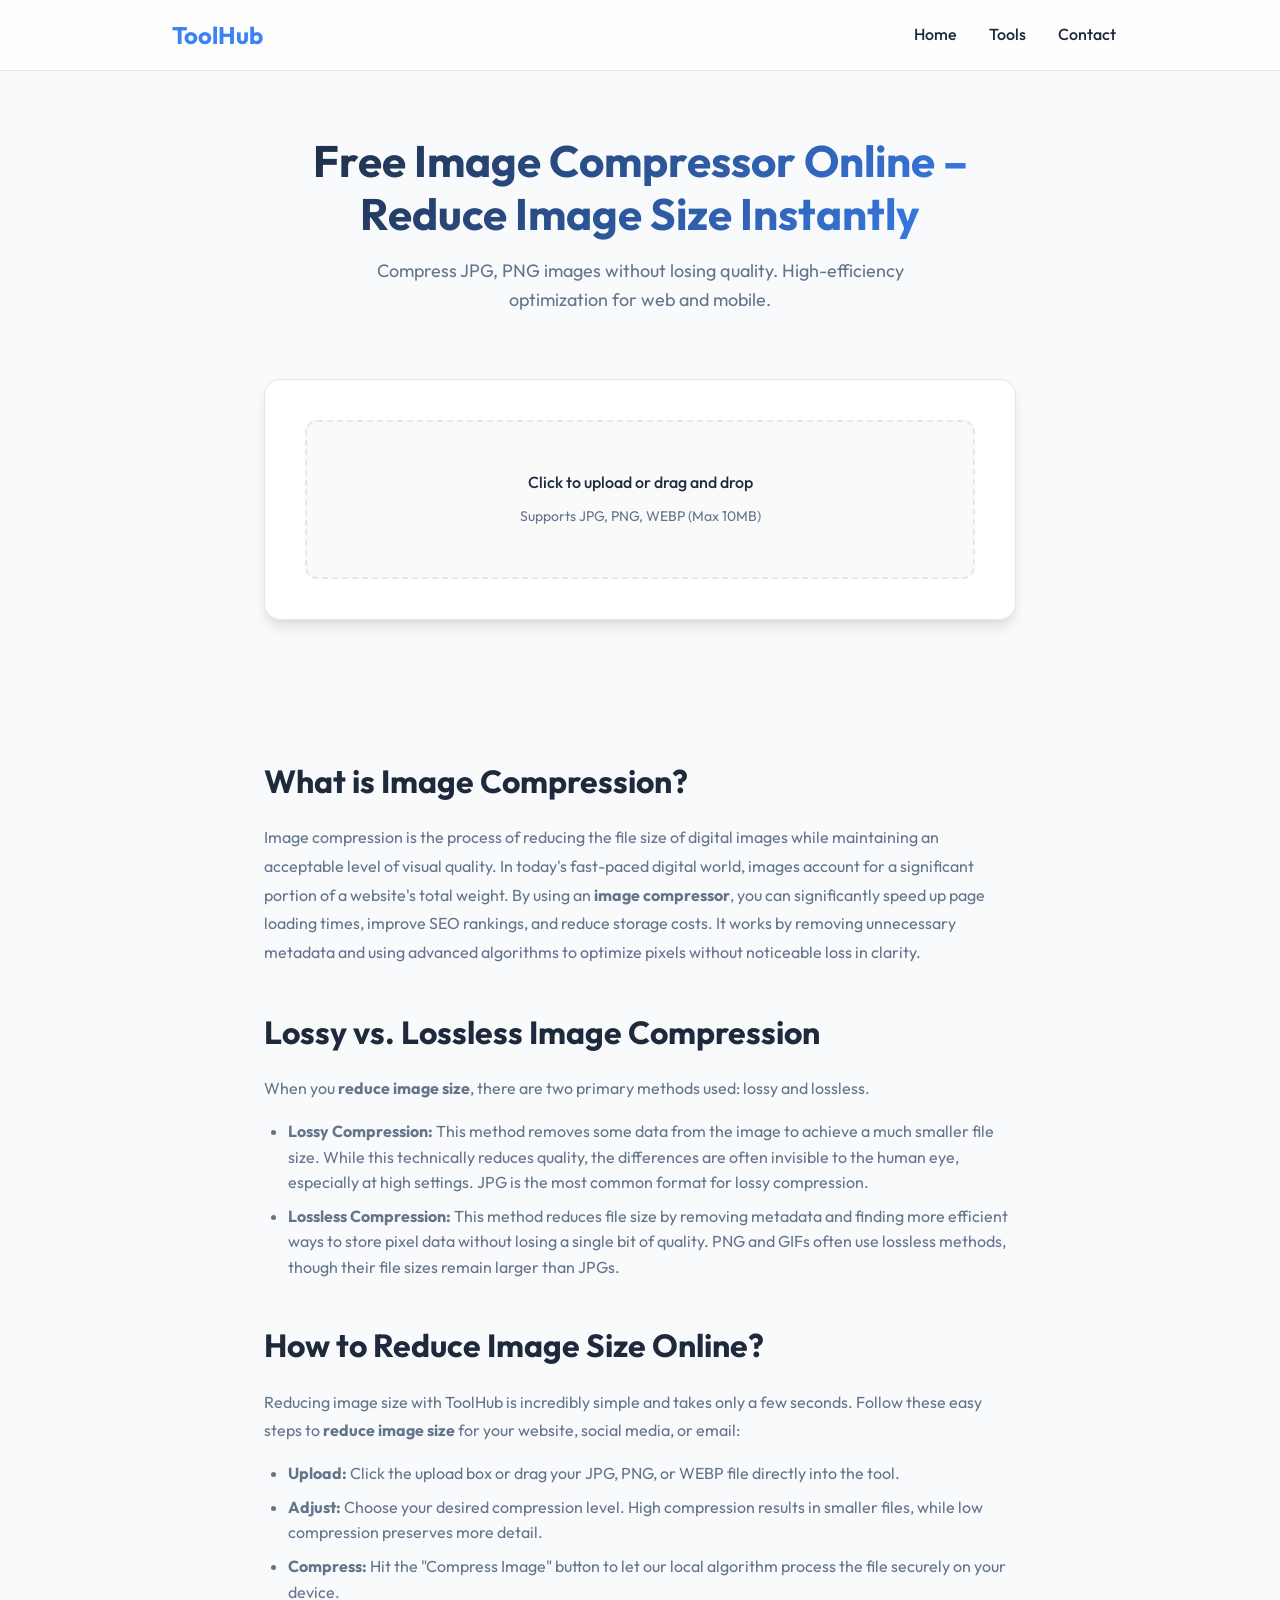
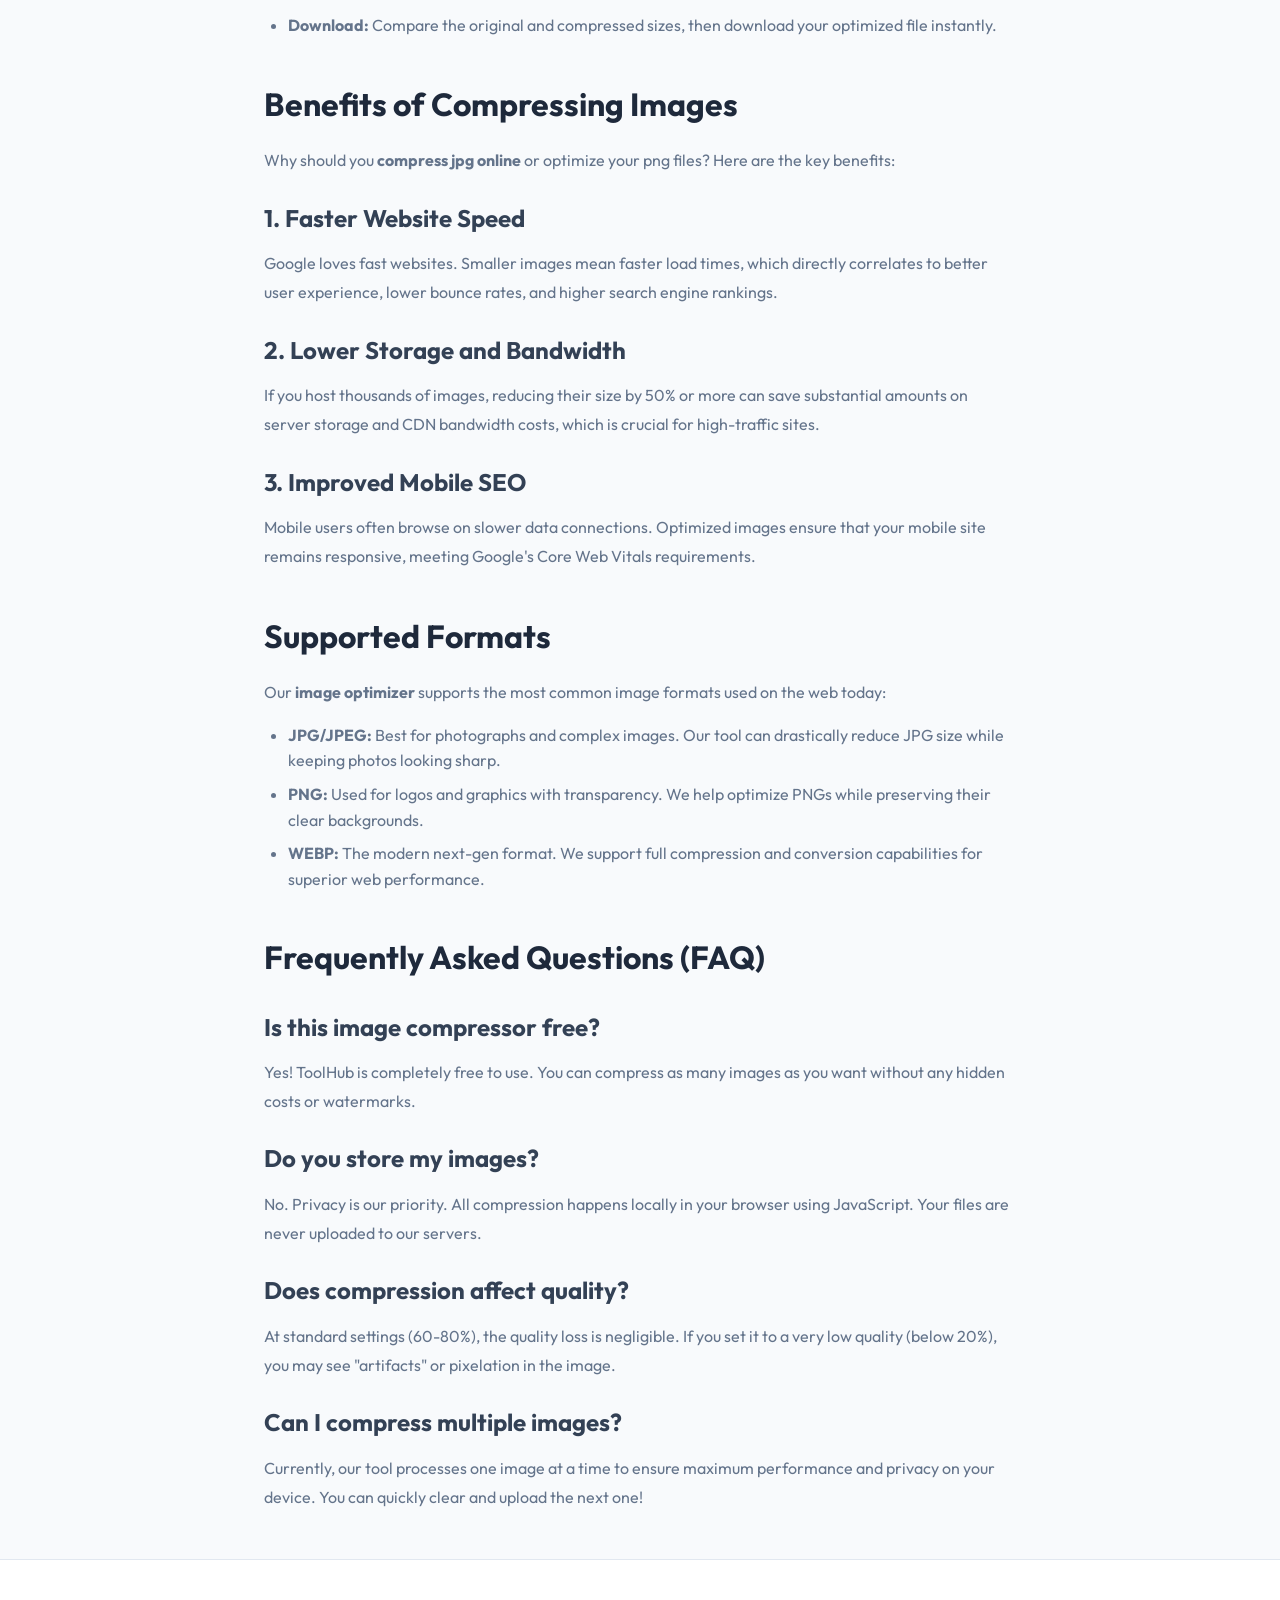
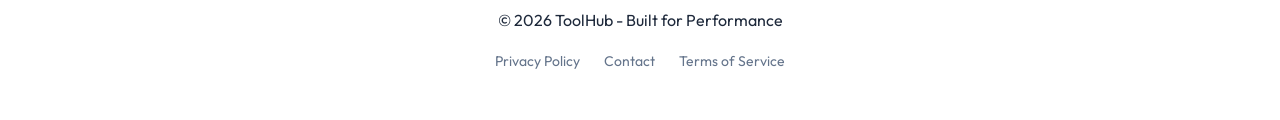
==== index.html @ a68d5a61 "Add files via upload" ====
<!DOCTYPE html>
<html lang="en">
<head>
    <meta charset="UTF-8">
    <meta name="viewport" content="width=device-width, initial-scale=1.0">
    <title>Free Image Compressor Online – Reduce Image Size Fast</title>
    <meta name="description" content="Compress images online for free. Reduce JPG, PNG file size instantly without losing quality. Fast, secure, and easy to use.">
    <meta name="keywords" content="image compressor, reduce image size, compress jpg online, image optimizer, free online tool">
    <meta name="author" content="ToolHub">
    
    <!-- Open Graph / SEO -->
    <meta property="og:type" content="website">
    <meta property="og:title" content="Free Image Compressor Online – Reduce Image Size Fast">
    <meta property="og:description" content="Compress images online for free. Reduce JPG, PNG file size instantly without losing quality.">
    
    <!-- Google Fonts: Outfit -->
    <link rel="preconnect" href="https://fonts.googleapis.com">
    <link rel="preconnect" href="https://fonts.gstatic.com" crossorigin>
    <link href="https://fonts.googleapis.com/css2?family=Outfit:wght@300;400;500;600;700&display=swap" rel="stylesheet">
    
    <!-- Lucide Icons -->
    <script src="https://unpkg.com/lucide@latest"></script>

    <style>
        :root {
            --primary: #3b82f6;
            --primary-hover: #2563eb;
            --bg-color: #f8fafc;
            --card-bg: #ffffff;
            --text-main: #1e293b;
            --text-muted: #64748b;
            --border-color: #e2e8f0;
            --success: #10b981;
            --radius-lg: 1rem;
            --radius-md: 0.75rem;
            --shadow: 0 10px 15px -3px rgba(0, 0, 0, 0.1), 0 4px 6px -2px rgba(0, 0, 0, 0.05);
            --transition: all 0.3s cubic-bezier(0.4, 0, 0.2, 1);
        }

        * {
            margin: 0;
            padding: 0;
            box-sizing: border-box;
            font-family: 'Outfit', sans-serif;
        }

        body {
            background-color: var(--bg-color);
            color: var(--text-main);
            line-height: 1.6;
            overflow-x: hidden;
        }

        /* Header & Nav */
        header {
            background: rgba(255, 255, 255, 0.8);
            backdrop-filter: blur(10px);
            border-bottom: 1px solid var(--border-color);
            position: sticky;
            top: 0;
            z-index: 100;
        }

        nav {
            max-width: 1000px;
            margin: 0 auto;
            padding: 1rem 1.5rem;
            display: flex;
            justify-content: space-between;
            align-items: center;
        }

        .logo {
            font-size: 1.5rem;
            font-weight: 700;
            color: var(--primary);
            display: flex;
            align-items: center;
            gap: 0.5rem;
            text-decoration: none;
        }

        .nav-links {
            display: flex;
            gap: 2rem;
        }

        .nav-links a {
            text-decoration: none;
            color: var(--text-main);
            font-weight: 500;
            transition: var(--transition);
        }

        .nav-links a:hover {
            color: var(--primary);
        }

        /* Hero Section */
        .hero {
            text-align: center;
            padding: 4rem 1.5rem 2rem;
            max-width: 800px;
            margin: 0 auto;
        }

        .hero h1 {
            font-size: 2.75rem;
            font-weight: 700;
            margin-bottom: 1rem;
            background: linear-gradient(135deg, #1e293b 0%, #3b82f6 100%);
            -webkit-background-clip: text;
            -webkit-text-fill-color: transparent;
            line-height: 1.2;
        }

        .hero p {
            font-size: 1.125rem;
            color: var(--text-muted);
            max-width: 600px;
            margin: 0 auto;
        }

        /* Tool Container */
        .tool-container {
            max-width: 800px;
            margin: 2rem auto 4rem;
            padding: 0 1.5rem;
        }

        .card {
            background: var(--card-bg);
            border-radius: var(--radius-lg);
            padding: 2.5rem;
            box-shadow: var(--shadow);
            border: 1px solid var(--border-color);
        }

        /* Upload Area */
        .upload-area {
            border: 2px dashed var(--border-color);
            border-radius: var(--radius-md);
            padding: 3rem 1.5rem;
            text-align: center;
            transition: var(--transition);
            cursor: pointer;
            position: relative;
            background: #fafafa;
        }

        .upload-area:hover, .upload-area.drag-over {
            border-color: var(--primary);
            background: rgba(59, 130, 246, 0.05);
        }

        .upload-area i {
            color: var(--primary);
            margin-bottom: 1rem;
        }

        .upload-area p {
            font-weight: 500;
            margin-bottom: 0.5rem;
        }

        .upload-area span {
            font-size: 0.875rem;
            color: var(--text-muted);
        }

        #fileInput {
            position: absolute;
            top: 0;
            left: 0;
            width: 100%;
            height: 100%;
            opacity: 0;
            cursor: pointer;
        }

        /* Preview area */
        .preview-container {
            display: none;
            margin-top: 2rem;
            gap: 2rem;
            grid-template-columns: 1fr 1fr;
        }

        .preview-box {
            background: #f1f5f9;
            border-radius: var(--radius-md);
            padding: 1rem;
            text-align: center;
        }

        .preview-box img {
            max-width: 100%;
            max-height: 250px;
            border-radius: 4px;
            margin-bottom: 0.5rem;
            object-fit: contain;
        }

        .size-info {
            font-size: 0.875rem;
            font-weight: 600;
            color: var(--text-main);
        }

        /* Controls */
        .controls {
            margin-top: 2rem;
            display: none;
            flex-direction: column;
            gap: 1.5rem;
        }

        .slider-group {
            display: flex;
            flex-direction: column;
            gap: 0.75rem;
        }

        .slider-header {
            display: flex;
            justify-content: space-between;
            align-items: center;
            font-weight: 500;
        }

        input[type="range"] {
            width: 100%;
            height: 6px;
            background: var(--border-color);
            border-radius: 5px;
            outline: none;
            -webkit-appearance: none;
        }

        input[type="range"]::-webkit-slider-thumb {
            -webkit-appearance: none;
            width: 20px;
            height: 20px;
            background: var(--primary);
            border-radius: 50%;
            cursor: pointer;
            transition: var(--transition);
        }

        input[type="range"]::-webkit-slider-thumb:hover {
            transform: scale(1.1);
        }

        .btn {
            display: flex;
            align-items: center;
            justify-content: center;
            gap: 0.5rem;
            padding: 0.75rem 1.5rem;
            border-radius: var(--radius-md);
            font-weight: 600;
            cursor: pointer;
            transition: var(--transition);
            border: none;
            font-size: 1rem;
        }

        .btn-primary {
            background: var(--primary);
            color: white;
        }

        .btn-primary:hover {
            background: var(--primary-hover);
            transform: translateY(-2px);
            box-shadow: 0 4px 12px rgba(59, 130, 246, 0.3);
        }

        .btn-success {
            background: var(--success);
            color: white;
            display: none;
        }

        .btn:disabled {
            opacity: 0.6;
            cursor: not-allowed;
            transform: none !important;
            box-shadow: none !important;
        }

        /* Loading Indicator */
        .loader {
            display: none;
            width: 20px;
            height: 20px;
            border: 3px solid rgba(255, 255, 255, 0.3);
            border-radius: 50%;
            border-top-color: #fff;
            animation: spin 1s linear infinite;
        }

        @keyframes spin {
            to { transform: rotate(360deg); }
        }

        /* Content Section */
        .content-section {
            max-width: 800px;
            margin: 0 auto;
            padding: 2rem 1.5rem;
            color: var(--text-main);
        }

        .content-section h2 {
            font-size: 2rem;
            margin: 2.5rem 0 1rem;
            color: #1e293b;
        }

        .content-section h3 {
            font-size: 1.5rem;
            margin: 1.5rem 0 0.75rem;
            color: #334155;
        }

        .content-section p {
            margin-bottom: 1rem;
            color: var(--text-muted);
            line-height: 1.8;
        }

        .content-section ul {
            margin-bottom: 1.5rem;
            padding-left: 1.5rem;
        }

        .content-section li {
            margin-bottom: 0.5rem;
            color: var(--text-muted);
        }

        /* Footer */
        footer {
            background: #fff;
            padding: 3rem 1.5rem;
            border-top: 1px solid var(--border-color);
            text-align: center;
        }

        .footer-links {
            margin-top: 1rem;
            display: flex;
            justify-content: center;
            gap: 1.5rem;
        }

        .footer-links a {
            color: var(--text-muted);
            text-decoration: none;
            font-size: 0.875rem;
            transition: var(--transition);
        }

        .footer-links a:hover {
            color: var(--primary);
        }

        /* Responsive */
        @media (max-width: 768px) {
            .hero h1 { font-size: 2rem; }
            .preview-container { grid-template-columns: 1fr; }
            .nav-links { display: none; }
        }
    </style>
</head>
<body>

    <header>
        <nav>
            <a href="#" class="logo">
                <i data-lucide="zap"></i>
                ToolHub
            </a>
            <div class="nav-links">
                <a href="#">Home</a>
                <a href="#tools">Tools</a>
                <a href="#contact">Contact</a>
            </div>
        </nav>
    </header>

    <main>
        <section class="hero">
            <h1>Free Image Compressor Online – Reduce Image Size Instantly</h1>
            <p>Compress JPG, PNG images without losing quality. High-efficiency optimization for web and mobile.</p>
        </section>

        <section class="tool-container">
            <div class="card">
                <div class="upload-area" id="dropZone">
                    <i data-lucide="upload-cloud" size="48"></i>
                    <p>Click to upload or drag and drop</p>
                    <span>Supports JPG, PNG, WEBP (Max 10MB)</span>
                    <input type="file" id="fileInput" accept="image/*">
                </div>

                <div class="preview-container" id="previewContainer">
                    <div class="preview-box">
                        <p style="margin-bottom: 0.5rem; font-weight: 500;">Original</p>
                        <img id="originalPreview" src="" alt="Original Preview">
                        <div class="size-info" id="originalSize">0 KB</div>
                    </div>
                    <div class="preview-box">
                        <p style="margin-bottom: 0.5rem; font-weight: 500;">Compressed</p>
                        <img id="compressedPreview" src="" alt="Compressed Preview">
                        <div class="size-info" id="compressedSize">0 KB</div>
                    </div>
                </div>

                <div class="controls" id="controls">
                    <div class="slider-group">
                        <div class="slider-header">
                            <span>Compression Level</span>
                            <span id="levelValue">Medium</span>
                        </div>
                        <input type="range" id="qualitySlider" min="10" max="100" value="60">
                    </div>

                    <div style="display: flex; gap: 1rem; margin-top: 1rem;">
                        <button class="btn btn-primary" id="compressBtn" style="flex: 2;">
                            <span class="loader" id="btnLoader"></span>
                            <span id="btnText">Compress Image</span>
                        </button>
                        <button class="btn" id="resetBtn" style="flex: 1; background: #f1f5f9; color: var(--text-main);">
                            Clear
                        </button>
                    </div>

                    <div id="resultInfo" style="display: none; text-align: center; background: rgba(16, 185, 129, 0.1); padding: 1rem; border-radius: var(--radius-md); border: 1px solid rgba(16, 185, 129, 0.2);">
                        <p style="color: var(--success); font-weight: 600;">
                            Success! Your image was reduced by <span id="savingPercent">0</span>%
                        </p>
                    </div>

                    <button class="btn btn-success" id="downloadBtn">
                        <i data-lucide="download"></i>
                        Download Optimized Image
                    </button>
                </div>
            </div>
        </section>

        <section class="content-section">
            <h2 id="about">What is Image Compression?</h2>
            <p>
                Image compression is the process of reducing the file size of digital images while maintaining an acceptable level of visual quality. In today's fast-paced digital world, images account for a significant portion of a website's total weight. By using an <strong>image compressor</strong>, you can significantly speed up page loading times, improve SEO rankings, and reduce storage costs. It works by removing unnecessary metadata and using advanced algorithms to optimize pixels without noticeable loss in clarity.
            </p>

            <h2>Lossy vs. Lossless Image Compression</h2>
            <p>
                When you <strong>reduce image size</strong>, there are two primary methods used: lossy and lossless.
            </p>
            <ul>
                <li><strong>Lossy Compression:</strong> This method removes some data from the image to achieve a much smaller file size. While this technically reduces quality, the differences are often invisible to the human eye, especially at high settings. JPG is the most common format for lossy compression.</li>
                <li><strong>Lossless Compression:</strong> This method reduces file size by removing metadata and finding more efficient ways to store pixel data without losing a single bit of quality. PNG and GIFs often use lossless methods, though their file sizes remain larger than JPGs.</li>
            </ul>

            <h2>How to Reduce Image Size Online?</h2>
            <p>
                Reducing image size with ToolHub is incredibly simple and takes only a few seconds. Follow these easy steps to <strong>reduce image size</strong> for your website, social media, or email:
            </p>
            <ul>
                <li><strong>Upload:</strong> Click the upload box or drag your JPG, PNG, or WEBP file directly into the tool.</li>
                <li><strong>Adjust:</strong> Choose your desired compression level. High compression results in smaller files, while low compression preserves more detail.</li>
                <li><strong>Compress:</strong> Hit the "Compress Image" button to let our local algorithm process the file securely on your device.</li>
                <li><strong>Download:</strong> Compare the original and compressed sizes, then download your optimized file instantly.</li>
            </ul>

            <h2>Benefits of Compressing Images</h2>
            <p>
                Why should you <strong>compress jpg online</strong> or optimize your png files? Here are the key benefits:
            </p>
            <h3>1. Faster Website Speed</h3>
            <p>Google loves fast websites. Smaller images mean faster load times, which directly correlates to better user experience, lower bounce rates, and higher search engine rankings.</p>
            
            <h3>2. Lower Storage and Bandwidth</h3>
            <p>If you host thousands of images, reducing their size by 50% or more can save substantial amounts on server storage and CDN bandwidth costs, which is crucial for high-traffic sites.</p>

            <h3>3. Improved Mobile SEO</h3>
            <p>Mobile users often browse on slower data connections. Optimized images ensure that your mobile site remains responsive, meeting Google's Core Web Vitals requirements.</p>

            <h2>Supported Formats</h2>
            <p>
                Our <strong>image optimizer</strong> supports the most common image formats used on the web today:
            </p>
            <ul>
                <li><strong>JPG/JPEG:</strong> Best for photographs and complex images. Our tool can drastically reduce JPG size while keeping photos looking sharp.</li>
                <li><strong>PNG:</strong> Used for logos and graphics with transparency. We help optimize PNGs while preserving their clear backgrounds.</li>
                <li><strong>WEBP:</strong> The modern next-gen format. We support full compression and conversion capabilities for superior web performance.</li>
            </ul>

            <h2>Frequently Asked Questions (FAQ)</h2>
            <h3>Is this image compressor free?</h3>
            <p>Yes! ToolHub is completely free to use. You can compress as many images as you want without any hidden costs or watermarks.</p>

            <h3>Do you store my images?</h3>
            <p>No. Privacy is our priority. All compression happens locally in your browser using JavaScript. Your files are never uploaded to our servers.</p>

            <h3>Does compression affect quality?</h3>
            <p>At standard settings (60-80%), the quality loss is negligible. If you set it to a very low quality (below 20%), you may see "artifacts" or pixelation in the image.</p>

            <h3>Can I compress multiple images?</h3>
            <p>Currently, our tool processes one image at a time to ensure maximum performance and privacy on your device. You can quickly clear and upload the next one!</p>
        </section>
    </main>

    <footer>
        <p>&copy; 2026 ToolHub - Built for Performance</p>
        <div class="footer-links">
            <a href="#">Privacy Policy</a>
            <a href="#">Contact</a>
            <a href="#">Terms of Service</a>
        </div>
    </footer>

    <script>
        // Initialize Lucide Icons
        lucide.createIcons();

        const fileInput = document.getElementById('fileInput');
        const dropZone = document.getElementById('dropZone');
        const previewContainer = document.getElementById('previewContainer');
        const originalPreview = document.getElementById('originalPreview');
        const compressedPreview = document.getElementById('compressedPreview');
        const originalSizeText = document.getElementById('originalSize');
        const compressedSizeText = document.getElementById('compressedSize');
        const controls = document.getElementById('controls');
        const qualitySlider = document.getElementById('qualitySlider');
        const levelValue = document.getElementById('levelValue');
        const compressBtn = document.getElementById('compressBtn');
        const resetBtn = document.getElementById('resetBtn');
        const downloadBtn = document.getElementById('downloadBtn');
        const resultInfo = document.getElementById('resultInfo');
        const savingPercent = document.getElementById('savingPercent');
        const btnLoader = document.getElementById('btnLoader');
        const btnText = document.getElementById('btnText');

        let originalImage = null;
        let compressedBlob = null;
        let originalFileName = '';
        let originalFileSize = 0;

        // Handle Drag and Drop
        dropZone.addEventListener('dragover', (e) => {
            e.preventDefault();
            dropZone.classList.add('drag-over');
        });

        dropZone.addEventListener('dragleave', () => {
            dropZone.classList.remove('drag-over');
        });

        dropZone.addEventListener('drop', (e) => {
            e.preventDefault();
            dropZone.classList.remove('drag-over');
            const files = e.dataTransfer.files;
            if (files.length > 0) {
                handleFile(files[0]);
            }
        });

        fileInput.addEventListener('change', (e) => {
            if (e.target.files.length > 0) {
                handleFile(e.target.files[0]);
            }
        });

        function formatSize(bytes) {
            if (bytes === 0) return '0 Bytes';
            const k = 1024;
            const sizes = ['Bytes', 'KB', 'MB'];
            const i = Math.floor(Math.log(bytes) / Math.log(k));
            return parseFloat((bytes / Math.pow(k, i)).toFixed(2)) + ' ' + sizes[i];
        }

        function handleFile(file) {
            if (!file.type.startsWith('image/')) {
                alert('Please upload a valid image file (JPG, PNG, WEBP).');
                return;
            }

            originalFileName = file.name;
            originalFileSize = file.size;
            originalSizeText.textContent = formatSize(file.size);

            const reader = new FileReader();
            reader.onload = (e) => {
                originalPreview.src = e.target.result;
                originalImage = new Image();
                originalImage.src = e.target.result;
                
                originalImage.onload = () => {
                    previewContainer.style.display = 'grid';
                    controls.style.display = 'flex';
                    compressedPreview.src = '';
                    compressedSizeText.textContent = '0 KB';
                    downloadBtn.style.display = 'none';
                    resultInfo.style.display = 'none';
                    btnText.textContent = 'Compress Image';
                    
                    window.scrollTo({ top: previewContainer.offsetTop - 100, behavior: 'smooth' });
                };
            };
            reader.readAsDataURL(file);
        }

        resetBtn.addEventListener('click', () => {
            fileInput.value = '';
            previewContainer.style.display = 'none';
            controls.style.display = 'none';
            originalImage = null;
            compressedBlob = null;
            window.scrollTo({ top: 0, behavior: 'smooth' });
        });

        // Slider Value Text
        qualitySlider.addEventListener('input', () => {
            const val = qualitySlider.value;
            if (val < 40) levelValue.textContent = 'High Compression (Smaller Size)';
            else if (val < 75) levelValue.textContent = 'Medium Compression (Balanced)';
            else levelValue.textContent = 'Low Compression (Better Quality)';
        });

        // Compression Logic
        compressBtn.addEventListener('click', () => {
            if (!originalImage) return;

            compressBtn.disabled = true;
            btnLoader.style.display = 'inline-block';
            btnText.textContent = 'Optimizing...';

            // Use a small delay for UI responsiveness
            setTimeout(() => {
                const canvas = document.createElement('canvas');
                const ctx = canvas.getContext('2d');

                // Limit max dimension for better performance while maintaining aspect ratio
                const MAX_DIM = 2400;
                let width = originalImage.width;
                let height = originalImage.height;

                if (width > MAX_DIM || height > MAX_DIM) {
                    if (width > height) {
                        height = Math.round((height * MAX_DIM) / width);
                        width = MAX_DIM;
                    } else {
                        width = Math.round((width * MAX_DIM) / height);
                        height = MAX_DIM;
                    }
                }

                canvas.width = width;
                canvas.height = height;
                ctx.drawImage(originalImage, 0, 0, width, height);

                const quality = qualitySlider.value / 100;
                
                canvas.toBlob((blob) => {
                    compressedBlob = blob;
                    compressedSizeText.textContent = formatSize(blob.size);
                    
                    const url = URL.createObjectURL(blob);
                    compressedPreview.src = url;
                    
                    const savings = (((originalFileSize - blob.size) / originalFileSize) * 100).toFixed(1);
                    savingPercent.textContent = Math.max(0, savings);
                    resultInfo.style.display = 'block';

                    compressBtn.disabled = false;
                    btnLoader.style.display = 'none';
                    btnText.textContent = 'Compress Again';
                    downloadBtn.style.display = 'flex';
                    
                    lucide.createIcons(); // Refresh icons
                }, 'image/jpeg', quality);
            }, 600);
        });

        downloadBtn.addEventListener('click', () => {
            if (!compressedBlob) return;
            
            const link = document.createElement('a');
            link.href = URL.createObjectURL(compressedBlob);
            
            const fileNameParts = originalFileName.split('.');
            fileNameParts.pop();
            const name = fileNameParts.join('.');
            link.download = `${name}_optimized.jpg`;
            
            document.body.appendChild(link);
            link.click();
            document.body.removeChild(link);
        });
    </script>
</body>
</html>
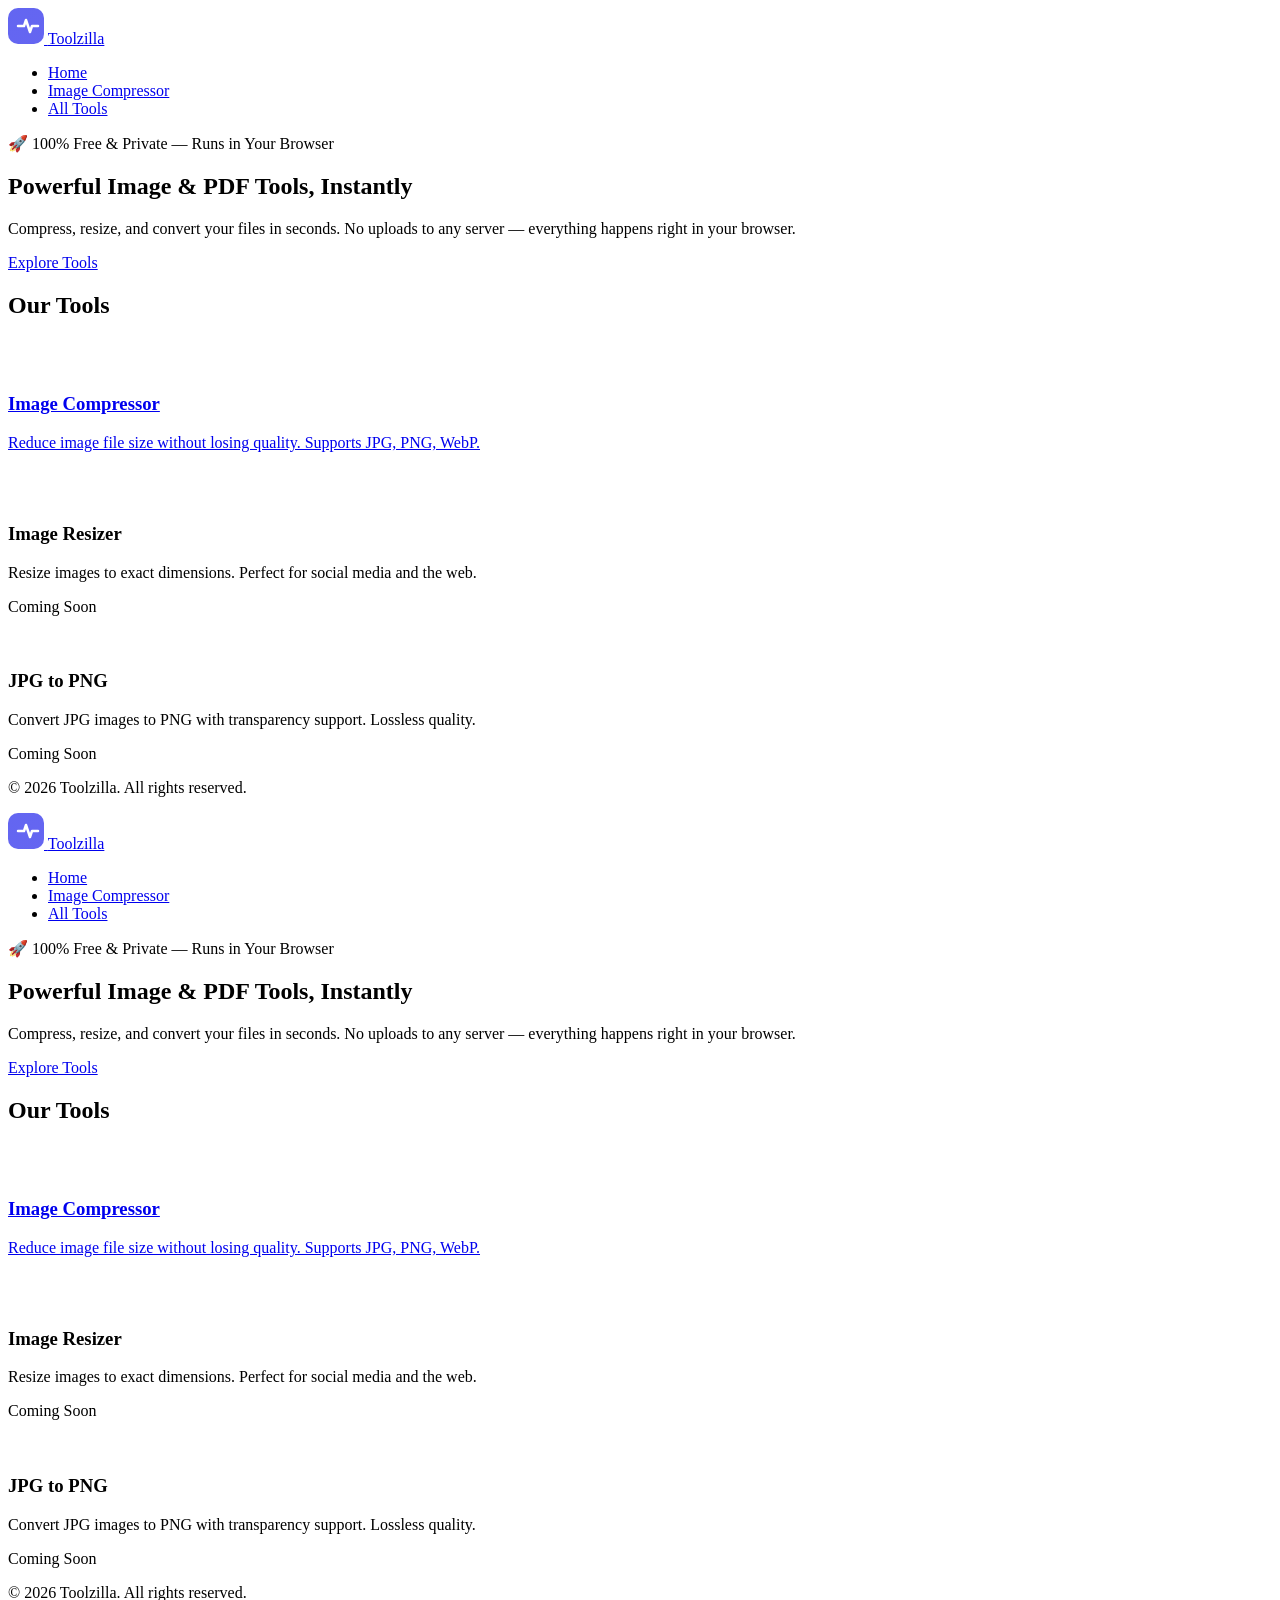
==== commit 8818ee24: "Update index.html" ====
--- a/index.html
+++ b/index.html
@@ -3,705 +3,151 @@
 <head>
     <meta charset="UTF-8">
     <meta name="viewport" content="width=device-width, initial-scale=1.0">
-    <title>Free Image Compressor Online – Reduce Image Size Fast</title>
-    <meta name="description" content="Compress images online for free. Reduce JPG, PNG file size instantly without losing quality. Fast, secure, and easy to use.">
-    <meta name="keywords" content="image compressor, reduce image size, compress jpg online, image optimizer, free online tool">
-    <meta name="author" content="ToolHub">
-    
-    <!-- Open Graph / SEO -->
-    <meta property="og:type" content="website">
-    <meta property="og:title" content="Free Image Compressor Online – Reduce Image Size Fast">
-    <meta property="og:description" content="Compress images online for free. Reduce JPG, PNG file size instantly without losing quality.">
-    
-    <!-- Google Fonts: Outfit -->
+    <title>Toolzilla — Free Online Image & PDF Tools</title>
+    <meta name="description" content="Toolzilla offers free online tools: Image Compressor, Resizer, JPG to PNG, PNG to JPG, Image to PDF, and PDF Compressor. Fast, private, and browser-based.">
     <link rel="preconnect" href="https://fonts.googleapis.com">
     <link rel="preconnect" href="https://fonts.gstatic.com" crossorigin>
-    <link href="https://fonts.googleapis.com/css2?family=Outfit:wght@300;400;500;600;700&display=swap" rel="stylesheet">
-    
-    <!-- Lucide Icons -->
-    <script src="https://unpkg.com/lucide@latest"></script>
-
-    <style>
-        :root {
-            --primary: #3b82f6;
-            --primary-hover: #2563eb;
-            --bg-color: #f8fafc;
-            --card-bg: #ffffff;
-            --text-main: #1e293b;
-            --text-muted: #64748b;
-            --border-color: #e2e8f0;
-            --success: #10b981;
-            --radius-lg: 1rem;
-            --radius-md: 0.75rem;
-            --shadow: 0 10px 15px -3px rgba(0, 0, 0, 0.1), 0 4px 6px -2px rgba(0, 0, 0, 0.05);
-            --transition: all 0.3s cubic-bezier(0.4, 0, 0.2, 1);
-        }
-
-        * {
-            margin: 0;
-            padding: 0;
-            box-sizing: border-box;
-            font-family: 'Outfit', sans-serif;
-        }
-
-        body {
-            background-color: var(--bg-color);
-            color: var(--text-main);
-            line-height: 1.6;
-            overflow-x: hidden;
-        }
-
-        /* Header & Nav */
-        header {
-            background: rgba(255, 255, 255, 0.8);
-            backdrop-filter: blur(10px);
-            border-bottom: 1px solid var(--border-color);
-            position: sticky;
-            top: 0;
-            z-index: 100;
-        }
-
-        nav {
-            max-width: 1000px;
-            margin: 0 auto;
-            padding: 1rem 1.5rem;
-            display: flex;
-            justify-content: space-between;
-            align-items: center;
-        }
-
-        .logo {
-            font-size: 1.5rem;
-            font-weight: 700;
-            color: var(--primary);
-            display: flex;
-            align-items: center;
-            gap: 0.5rem;
-            text-decoration: none;
-        }
-
-        .nav-links {
-            display: flex;
-            gap: 2rem;
-        }
-
-        .nav-links a {
-            text-decoration: none;
-            color: var(--text-main);
-            font-weight: 500;
-            transition: var(--transition);
-        }
-
-        .nav-links a:hover {
-            color: var(--primary);
-        }
-
-        /* Hero Section */
-        .hero {
-            text-align: center;
-            padding: 4rem 1.5rem 2rem;
-            max-width: 800px;
-            margin: 0 auto;
-        }
-
-        .hero h1 {
-            font-size: 2.75rem;
-            font-weight: 700;
-            margin-bottom: 1rem;
-            background: linear-gradient(135deg, #1e293b 0%, #3b82f6 100%);
-            -webkit-background-clip: text;
-            -webkit-text-fill-color: transparent;
-            line-height: 1.2;
-        }
-
-        .hero p {
-            font-size: 1.125rem;
-            color: var(--text-muted);
-            max-width: 600px;
-            margin: 0 auto;
-        }
-
-        /* Tool Container */
-        .tool-container {
-            max-width: 800px;
-            margin: 2rem auto 4rem;
-            padding: 0 1.5rem;
-        }
-
-        .card {
-            background: var(--card-bg);
-            border-radius: var(--radius-lg);
-            padding: 2.5rem;
-            box-shadow: var(--shadow);
-            border: 1px solid var(--border-color);
-        }
-
-        /* Upload Area */
-        .upload-area {
-            border: 2px dashed var(--border-color);
-            border-radius: var(--radius-md);
-            padding: 3rem 1.5rem;
-            text-align: center;
-            transition: var(--transition);
-            cursor: pointer;
-            position: relative;
-            background: #fafafa;
-        }
-
-        .upload-area:hover, .upload-area.drag-over {
-            border-color: var(--primary);
-            background: rgba(59, 130, 246, 0.05);
-        }
-
-        .upload-area i {
-            color: var(--primary);
-            margin-bottom: 1rem;
-        }
-
-        .upload-area p {
-            font-weight: 500;
-            margin-bottom: 0.5rem;
-        }
-
-        .upload-area span {
-            font-size: 0.875rem;
-            color: var(--text-muted);
-        }
-
-        #fileInput {
-            position: absolute;
-            top: 0;
-            left: 0;
-            width: 100%;
-            height: 100%;
-            opacity: 0;
-            cursor: pointer;
-        }
-
-        /* Preview area */
-        .preview-container {
-            display: none;
-            margin-top: 2rem;
-            gap: 2rem;
-            grid-template-columns: 1fr 1fr;
-        }
-
-        .preview-box {
-            background: #f1f5f9;
-            border-radius: var(--radius-md);
-            padding: 1rem;
-            text-align: center;
-        }
-
-        .preview-box img {
-            max-width: 100%;
-            max-height: 250px;
-            border-radius: 4px;
-            margin-bottom: 0.5rem;
-            object-fit: contain;
-        }
-
-        .size-info {
-            font-size: 0.875rem;
-            font-weight: 600;
-            color: var(--text-main);
-        }
-
-        /* Controls */
-        .controls {
-            margin-top: 2rem;
-            display: none;
-            flex-direction: column;
-            gap: 1.5rem;
-        }
-
-        .slider-group {
-            display: flex;
-            flex-direction: column;
-            gap: 0.75rem;
-        }
-
-        .slider-header {
-            display: flex;
-            justify-content: space-between;
-            align-items: center;
-            font-weight: 500;
-        }
-
-        input[type="range"] {
-            width: 100%;
-            height: 6px;
-            background: var(--border-color);
-            border-radius: 5px;
-            outline: none;
-            -webkit-appearance: none;
-        }
-
-        input[type="range"]::-webkit-slider-thumb {
-            -webkit-appearance: none;
-            width: 20px;
-            height: 20px;
-            background: var(--primary);
-            border-radius: 50%;
-            cursor: pointer;
-            transition: var(--transition);
-        }
-
-        input[type="range"]::-webkit-slider-thumb:hover {
-            transform: scale(1.1);
-        }
-
-        .btn {
-            display: flex;
-            align-items: center;
-            justify-content: center;
-            gap: 0.5rem;
-            padding: 0.75rem 1.5rem;
-            border-radius: var(--radius-md);
-            font-weight: 600;
-            cursor: pointer;
-            transition: var(--transition);
-            border: none;
-            font-size: 1rem;
-        }
-
-        .btn-primary {
-            background: var(--primary);
-            color: white;
-        }
-
-        .btn-primary:hover {
-            background: var(--primary-hover);
-            transform: translateY(-2px);
-            box-shadow: 0 4px 12px rgba(59, 130, 246, 0.3);
-        }
-
-        .btn-success {
-            background: var(--success);
-            color: white;
-            display: none;
-        }
-
-        .btn:disabled {
-            opacity: 0.6;
-            cursor: not-allowed;
-            transform: none !important;
-            box-shadow: none !important;
-        }
-
-        /* Loading Indicator */
-        .loader {
-            display: none;
-            width: 20px;
-            height: 20px;
-            border: 3px solid rgba(255, 255, 255, 0.3);
-            border-radius: 50%;
-            border-top-color: #fff;
-            animation: spin 1s linear infinite;
-        }
-
-        @keyframes spin {
-            to { transform: rotate(360deg); }
-        }
-
-        /* Content Section */
-        .content-section {
-            max-width: 800px;
-            margin: 0 auto;
-            padding: 2rem 1.5rem;
-            color: var(--text-main);
-        }
-
-        .content-section h2 {
-            font-size: 2rem;
-            margin: 2.5rem 0 1rem;
-            color: #1e293b;
-        }
-
-        .content-section h3 {
-            font-size: 1.5rem;
-            margin: 1.5rem 0 0.75rem;
-            color: #334155;
-        }
-
-        .content-section p {
-            margin-bottom: 1rem;
-            color: var(--text-muted);
-            line-height: 1.8;
-        }
-
-        .content-section ul {
-            margin-bottom: 1.5rem;
-            padding-left: 1.5rem;
-        }
-
-        .content-section li {
-            margin-bottom: 0.5rem;
-            color: var(--text-muted);
-        }
-
-        /* Footer */
-        footer {
-            background: #fff;
-            padding: 3rem 1.5rem;
-            border-top: 1px solid var(--border-color);
-            text-align: center;
-        }
-
-        .footer-links {
-            margin-top: 1rem;
-            display: flex;
-            justify-content: center;
-            gap: 1.5rem;
-        }
-
-        .footer-links a {
-            color: var(--text-muted);
-            text-decoration: none;
-            font-size: 0.875rem;
-            transition: var(--transition);
-        }
-
-        .footer-links a:hover {
-            color: var(--primary);
-        }
-
-        /* Responsive */
-        @media (max-width: 768px) {
-            .hero h1 { font-size: 2rem; }
-            .preview-container { grid-template-columns: 1fr; }
-            .nav-links { display: none; }
-        }
-    </style>
+    <link href="https://fonts.googleapis.com/css2?family=Inter:wght@400;500;600;700;800&family=Poppins:wght@600;700;800&display=swap" rel="stylesheet">
+    <link rel="stylesheet" href="style.css">
 </head>
 <body>
-
-    <header>
-        <nav>
-            <a href="#" class="logo">
-                <i data-lucide="zap"></i>
-                ToolHub
+    <header class="header">
+        <nav class="nav container">
+            <a href="index.html" class="logo">
+                <svg width="36" height="36" viewBox="0 0 36 36" fill="none"><rect width="36" height="36" rx="10" fill="url(#logoGrad)"/><path d="M10 18h6l2-6 4 12 2-6h6" stroke="#fff" stroke-width="2.5" stroke-linecap="round" stroke-linejoin="round"/><defs><linearGradient id="logoGrad" x1="0" y1="0" x2="36" y2="36"><stop stop-color="#6366f1"/><stop offset="1" stop-color="#a855f7"/></linearGradient></defs></svg>
+                <span>Toolzilla</span>
             </a>
-            <div class="nav-links">
-                <a href="#">Home</a>
-                <a href="#tools">Tools</a>
-                <a href="#contact">Contact</a>
-            </div>
+            <ul class="nav-links">
+                <li><a href="index.html" class="active">Home</a></li>
+                <li><a href="compressor.html">Image Compressor</a></li>
+                <li><a href="#tools">All Tools</a></li>
+            </ul>
         </nav>
     </header>
 
-    <main>
-        <section class="hero">
-            <h1>Free Image Compressor Online – Reduce Image Size Instantly</h1>
-            <p>Compress JPG, PNG images without losing quality. High-efficiency optimization for web and mobile.</p>
-        </section>
+    <section class="hero">
+        <div class="container hero-inner">
+            <div class="hero-badge">🚀 100% Free & Private — Runs in Your Browser</div>
+            <h1 class="hero-title">Powerful <span class="gradient-text">Image & PDF</span> Tools, Instantly</h1>
+            <p class="hero-subtitle">Compress, resize, and convert your files in seconds. No uploads to any server — everything happens right in your browser.</p>
+            <a href="#tools" class="btn btn-primary">Explore Tools</a>
+        </div>
+    </section>
 
-        <section class="tool-container">
-            <div class="card">
-                <div class="upload-area" id="dropZone">
-                    <i data-lucide="upload-cloud" size="48"></i>
-                    <p>Click to upload or drag and drop</p>
-                    <span>Supports JPG, PNG, WEBP (Max 10MB)</span>
-                    <input type="file" id="fileInput" accept="image/*">
+    <section class="tools-section" id="tools">
+        <div class="container">
+            <h2 class="section-title">Our <span class="gradient-text">Tools</span></h2>
+            <div class="tools-grid">
+                <a href="compressor.html" class="tool-card">
+                    <div class="tool-icon" style="--icon-bg: linear-gradient(135deg, #6366f1, #818cf8);">
+                        <svg width="32" height="32" viewBox="0 0 24 24" fill="none" stroke="#fff" stroke-width="1.8"><path d="M21 15v4a2 2 0 0 1-2 2H5a2 2 0 0 1-2-2v-4"/><polyline points="7 10 12 15 17 10"/><line x1="12" y1="15" x2="12" y2="3"/></svg>
+                    </div>
+                    <h3>Image Compressor</h3>
+                    <p>Reduce image file size without losing quality. Supports JPG, PNG, WebP.</p>
+                </a>
+
+                <div class="tool-card tool-card--coming">
+                    <div class="tool-icon" style="--icon-bg: linear-gradient(135deg, #a855f7, #c084fc);">
+                        <svg width="32" height="32" viewBox="0 0 24 24" fill="none" stroke="#fff" stroke-width="1.8"><rect x="3" y="3" width="18" height="18" rx="2"/><path d="M15 3v6h6"/><path d="M9 21v-6H3"/></svg>
+                    </div>
+                    <h3>Image Resizer</h3>
+                    <p>Resize images to exact dimensions. Perfect for social media and the web.</p>
+                    <span class="badge-soon">Coming Soon</span>
                 </div>
 
-                <div class="preview-container" id="previewContainer">
-                    <div class="preview-box">
-                        <p style="margin-bottom: 0.5rem; font-weight: 500;">Original</p>
-                        <img id="originalPreview" src="" alt="Original Preview">
-                        <div class="size-info" id="originalSize">0 KB</div>
+                <div class="tool-card tool-card--coming">
+                    <div class="tool-icon" style="--icon-bg: linear-gradient(135deg, #ec4899, #f472b6);">
+                        <svg width="32" height="32" viewBox="0 0 24 24" fill="none" stroke="#fff" stroke-width="1.8"><rect x="2" y="4" width="20" height="16" rx="2"/><path d="M7 15l3-3 2 2 4-4 4 4"/><circle cx="8.5" cy="9.5" r="1.5"/></svg>
                     </div>
-                    <div class="preview-box">
-                        <p style="margin-bottom: 0.5rem; font-weight: 500;">Compressed</p>
-                        <img id="compressedPreview" src="" alt="Compressed Preview">
-                        <div class="size-info" id="compressedSize">0 KB</div>
+                    <h3>JPG to PNG</h3>
+                    <p>Convert JPG images to PNG with transparency support. Lossless quality.</p>
+                    <span class="badge-soon">Coming Soon</span>
+                </div>
+            </div>
+        </div>
+    </section>
+
+    <footer class="footer">
+        <div class="footer-bottom container">
+            <p>&copy; 2026 Toolzilla. All rights reserved.</p>
+        </div>
+    </footer>
+    <script src="script.js"></script>
+</body>
+</html><!DOCTYPE html>
+<html lang="en">
+<head>
+    <meta charset="UTF-8">
+    <meta name="viewport" content="width=device-width, initial-scale=1.0">
+    <title>Toolzilla — Free Online Image & PDF Tools</title>
+    <meta name="description" content="Toolzilla offers free online tools: Image Compressor, Resizer, JPG to PNG, PNG to JPG, Image to PDF, and PDF Compressor. Fast, private, and browser-based.">
+    <link rel="preconnect" href="https://fonts.googleapis.com">
+    <link rel="preconnect" href="https://fonts.gstatic.com" crossorigin>
+    <link href="https://fonts.googleapis.com/css2?family=Inter:wght@400;500;600;700;800&family=Poppins:wght@600;700;800&display=swap" rel="stylesheet">
+    <link rel="stylesheet" href="style.css">
+</head>
+<body>
+    <header class="header">
+        <nav class="nav container">
+            <a href="index.html" class="logo">
+                <svg width="36" height="36" viewBox="0 0 36 36" fill="none"><rect width="36" height="36" rx="10" fill="url(#logoGrad)"/><path d="M10 18h6l2-6 4 12 2-6h6" stroke="#fff" stroke-width="2.5" stroke-linecap="round" stroke-linejoin="round"/><defs><linearGradient id="logoGrad" x1="0" y1="0" x2="36" y2="36"><stop stop-color="#6366f1"/><stop offset="1" stop-color="#a855f7"/></linearGradient></defs></svg>
+                <span>Toolzilla</span>
+            </a>
+            <ul class="nav-links">
+                <li><a href="index.html" class="active">Home</a></li>
+                <li><a href="compressor.html">Image Compressor</a></li>
+                <li><a href="#tools">All Tools</a></li>
+            </ul>
+        </nav>
+    </header>
+
+    <section class="hero">
+        <div class="container hero-inner">
+            <div class="hero-badge">🚀 100% Free & Private — Runs in Your Browser</div>
+            <h1 class="hero-title">Powerful <span class="gradient-text">Image & PDF</span> Tools, Instantly</h1>
+            <p class="hero-subtitle">Compress, resize, and convert your files in seconds. No uploads to any server — everything happens right in your browser.</p>
+            <a href="#tools" class="btn btn-primary">Explore Tools</a>
+        </div>
+    </section>
+
+    <section class="tools-section" id="tools">
+        <div class="container">
+            <h2 class="section-title">Our <span class="gradient-text">Tools</span></h2>
+            <div class="tools-grid">
+                <a href="compressor.html" class="tool-card">
+                    <div class="tool-icon" style="--icon-bg: linear-gradient(135deg, #6366f1, #818cf8);">
+                        <svg width="32" height="32" viewBox="0 0 24 24" fill="none" stroke="#fff" stroke-width="1.8"><path d="M21 15v4a2 2 0 0 1-2 2H5a2 2 0 0 1-2-2v-4"/><polyline points="7 10 12 15 17 10"/><line x1="12" y1="15" x2="12" y2="3"/></svg>
                     </div>
+                    <h3>Image Compressor</h3>
+                    <p>Reduce image file size without losing quality. Supports JPG, PNG, WebP.</p>
+                </a>
+
+                <div class="tool-card tool-card--coming">
+                    <div class="tool-icon" style="--icon-bg: linear-gradient(135deg, #a855f7, #c084fc);">
+                        <svg width="32" height="32" viewBox="0 0 24 24" fill="none" stroke="#fff" stroke-width="1.8"><rect x="3" y="3" width="18" height="18" rx="2"/><path d="M15 3v6h6"/><path d="M9 21v-6H3"/></svg>
+                    </div>
+                    <h3>Image Resizer</h3>
+                    <p>Resize images to exact dimensions. Perfect for social media and the web.</p>
+                    <span class="badge-soon">Coming Soon</span>
                 </div>
 
-                <div class="controls" id="controls">
-                    <div class="slider-group">
-                        <div class="slider-header">
-                            <span>Compression Level</span>
-                            <span id="levelValue">Medium</span>
-                        </div>
-                        <input type="range" id="qualitySlider" min="10" max="100" value="60">
+                <div class="tool-card tool-card--coming">
+                    <div class="tool-icon" style="--icon-bg: linear-gradient(135deg, #ec4899, #f472b6);">
+                        <svg width="32" height="32" viewBox="0 0 24 24" fill="none" stroke="#fff" stroke-width="1.8"><rect x="2" y="4" width="20" height="16" rx="2"/><path d="M7 15l3-3 2 2 4-4 4 4"/><circle cx="8.5" cy="9.5" r="1.5"/></svg>
                     </div>
-
-                    <div style="display: flex; gap: 1rem; margin-top: 1rem;">
-                        <button class="btn btn-primary" id="compressBtn" style="flex: 2;">
-                            <span class="loader" id="btnLoader"></span>
-                            <span id="btnText">Compress Image</span>
-                        </button>
-                        <button class="btn" id="resetBtn" style="flex: 1; background: #f1f5f9; color: var(--text-main);">
-                            Clear
-                        </button>
-                    </div>
-
-                    <div id="resultInfo" style="display: none; text-align: center; background: rgba(16, 185, 129, 0.1); padding: 1rem; border-radius: var(--radius-md); border: 1px solid rgba(16, 185, 129, 0.2);">
-                        <p style="color: var(--success); font-weight: 600;">
-                            Success! Your image was reduced by <span id="savingPercent">0</span>%
-                        </p>
-                    </div>
-
-                    <button class="btn btn-success" id="downloadBtn">
-                        <i data-lucide="download"></i>
-                        Download Optimized Image
-                    </button>
+                    <h3>JPG to PNG</h3>
+                    <p>Convert JPG images to PNG with transparency support. Lossless quality.</p>
+                    <span class="badge-soon">Coming Soon</span>
                 </div>
             </div>
-        </section>
+        </div>
+    </section>
 
-        <section class="content-section">
-            <h2 id="about">What is Image Compression?</h2>
-            <p>
-                Image compression is the process of reducing the file size of digital images while maintaining an acceptable level of visual quality. In today's fast-paced digital world, images account for a significant portion of a website's total weight. By using an <strong>image compressor</strong>, you can significantly speed up page loading times, improve SEO rankings, and reduce storage costs. It works by removing unnecessary metadata and using advanced algorithms to optimize pixels without noticeable loss in clarity.
-            </p>
-
-            <h2>Lossy vs. Lossless Image Compression</h2>
-            <p>
-                When you <strong>reduce image size</strong>, there are two primary methods used: lossy and lossless.
-            </p>
-            <ul>
-                <li><strong>Lossy Compression:</strong> This method removes some data from the image to achieve a much smaller file size. While this technically reduces quality, the differences are often invisible to the human eye, especially at high settings. JPG is the most common format for lossy compression.</li>
-                <li><strong>Lossless Compression:</strong> This method reduces file size by removing metadata and finding more efficient ways to store pixel data without losing a single bit of quality. PNG and GIFs often use lossless methods, though their file sizes remain larger than JPGs.</li>
-            </ul>
-
-            <h2>How to Reduce Image Size Online?</h2>
-            <p>
-                Reducing image size with ToolHub is incredibly simple and takes only a few seconds. Follow these easy steps to <strong>reduce image size</strong> for your website, social media, or email:
-            </p>
-            <ul>
-                <li><strong>Upload:</strong> Click the upload box or drag your JPG, PNG, or WEBP file directly into the tool.</li>
-                <li><strong>Adjust:</strong> Choose your desired compression level. High compression results in smaller files, while low compression preserves more detail.</li>
-                <li><strong>Compress:</strong> Hit the "Compress Image" button to let our local algorithm process the file securely on your device.</li>
-                <li><strong>Download:</strong> Compare the original and compressed sizes, then download your optimized file instantly.</li>
-            </ul>
-
-            <h2>Benefits of Compressing Images</h2>
-            <p>
-                Why should you <strong>compress jpg online</strong> or optimize your png files? Here are the key benefits:
-            </p>
-            <h3>1. Faster Website Speed</h3>
-            <p>Google loves fast websites. Smaller images mean faster load times, which directly correlates to better user experience, lower bounce rates, and higher search engine rankings.</p>
-            
-            <h3>2. Lower Storage and Bandwidth</h3>
-            <p>If you host thousands of images, reducing their size by 50% or more can save substantial amounts on server storage and CDN bandwidth costs, which is crucial for high-traffic sites.</p>
-
-            <h3>3. Improved Mobile SEO</h3>
-            <p>Mobile users often browse on slower data connections. Optimized images ensure that your mobile site remains responsive, meeting Google's Core Web Vitals requirements.</p>
-
-            <h2>Supported Formats</h2>
-            <p>
-                Our <strong>image optimizer</strong> supports the most common image formats used on the web today:
-            </p>
-            <ul>
-                <li><strong>JPG/JPEG:</strong> Best for photographs and complex images. Our tool can drastically reduce JPG size while keeping photos looking sharp.</li>
-                <li><strong>PNG:</strong> Used for logos and graphics with transparency. We help optimize PNGs while preserving their clear backgrounds.</li>
-                <li><strong>WEBP:</strong> The modern next-gen format. We support full compression and conversion capabilities for superior web performance.</li>
-            </ul>
-
-            <h2>Frequently Asked Questions (FAQ)</h2>
-            <h3>Is this image compressor free?</h3>
-            <p>Yes! ToolHub is completely free to use. You can compress as many images as you want without any hidden costs or watermarks.</p>
-
-            <h3>Do you store my images?</h3>
-            <p>No. Privacy is our priority. All compression happens locally in your browser using JavaScript. Your files are never uploaded to our servers.</p>
-
-            <h3>Does compression affect quality?</h3>
-            <p>At standard settings (60-80%), the quality loss is negligible. If you set it to a very low quality (below 20%), you may see "artifacts" or pixelation in the image.</p>
-
-            <h3>Can I compress multiple images?</h3>
-            <p>Currently, our tool processes one image at a time to ensure maximum performance and privacy on your device. You can quickly clear and upload the next one!</p>
-        </section>
-    </main>
-
-    <footer>
-        <p>&copy; 2026 ToolHub - Built for Performance</p>
-        <div class="footer-links">
-            <a href="#">Privacy Policy</a>
-            <a href="#">Contact</a>
-            <a href="#">Terms of Service</a>
+    <footer class="footer">
+        <div class="footer-bottom container">
+            <p>&copy; 2026 Toolzilla. All rights reserved.</p>
         </div>
     </footer>
-
-    <script>
-        // Initialize Lucide Icons
-        lucide.createIcons();
-
-        const fileInput = document.getElementById('fileInput');
-        const dropZone = document.getElementById('dropZone');
-        const previewContainer = document.getElementById('previewContainer');
-        const originalPreview = document.getElementById('originalPreview');
-        const compressedPreview = document.getElementById('compressedPreview');
-        const originalSizeText = document.getElementById('originalSize');
-        const compressedSizeText = document.getElementById('compressedSize');
-        const controls = document.getElementById('controls');
-        const qualitySlider = document.getElementById('qualitySlider');
-        const levelValue = document.getElementById('levelValue');
-        const compressBtn = document.getElementById('compressBtn');
-        const resetBtn = document.getElementById('resetBtn');
-        const downloadBtn = document.getElementById('downloadBtn');
-        const resultInfo = document.getElementById('resultInfo');
-        const savingPercent = document.getElementById('savingPercent');
-        const btnLoader = document.getElementById('btnLoader');
-        const btnText = document.getElementById('btnText');
-
-        let originalImage = null;
-        let compressedBlob = null;
-        let originalFileName = '';
-        let originalFileSize = 0;
-
-        // Handle Drag and Drop
-        dropZone.addEventListener('dragover', (e) => {
-            e.preventDefault();
-            dropZone.classList.add('drag-over');
-        });
-
-        dropZone.addEventListener('dragleave', () => {
-            dropZone.classList.remove('drag-over');
-        });
-
-        dropZone.addEventListener('drop', (e) => {
-            e.preventDefault();
-            dropZone.classList.remove('drag-over');
-            const files = e.dataTransfer.files;
-            if (files.length > 0) {
-                handleFile(files[0]);
-            }
-        });
-
-        fileInput.addEventListener('change', (e) => {
-            if (e.target.files.length > 0) {
-                handleFile(e.target.files[0]);
-            }
-        });
-
-        function formatSize(bytes) {
-            if (bytes === 0) return '0 Bytes';
-            const k = 1024;
-            const sizes = ['Bytes', 'KB', 'MB'];
-            const i = Math.floor(Math.log(bytes) / Math.log(k));
-            return parseFloat((bytes / Math.pow(k, i)).toFixed(2)) + ' ' + sizes[i];
-        }
-
-        function handleFile(file) {
-            if (!file.type.startsWith('image/')) {
-                alert('Please upload a valid image file (JPG, PNG, WEBP).');
-                return;
-            }
-
-            originalFileName = file.name;
-            originalFileSize = file.size;
-            originalSizeText.textContent = formatSize(file.size);
-
-            const reader = new FileReader();
-            reader.onload = (e) => {
-                originalPreview.src = e.target.result;
-                originalImage = new Image();
-                originalImage.src = e.target.result;
-                
-                originalImage.onload = () => {
-                    previewContainer.style.display = 'grid';
-                    controls.style.display = 'flex';
-                    compressedPreview.src = '';
-                    compressedSizeText.textContent = '0 KB';
-                    downloadBtn.style.display = 'none';
-                    resultInfo.style.display = 'none';
-                    btnText.textContent = 'Compress Image';
-                    
-                    window.scrollTo({ top: previewContainer.offsetTop - 100, behavior: 'smooth' });
-                };
-            };
-            reader.readAsDataURL(file);
-        }
-
-        resetBtn.addEventListener('click', () => {
-            fileInput.value = '';
-            previewContainer.style.display = 'none';
-            controls.style.display = 'none';
-            originalImage = null;
-            compressedBlob = null;
-            window.scrollTo({ top: 0, behavior: 'smooth' });
-        });
-
-        // Slider Value Text
-        qualitySlider.addEventListener('input', () => {
-            const val = qualitySlider.value;
-            if (val < 40) levelValue.textContent = 'High Compression (Smaller Size)';
-            else if (val < 75) levelValue.textContent = 'Medium Compression (Balanced)';
-            else levelValue.textContent = 'Low Compression (Better Quality)';
-        });
-
-        // Compression Logic
-        compressBtn.addEventListener('click', () => {
-            if (!originalImage) return;
-
-            compressBtn.disabled = true;
-            btnLoader.style.display = 'inline-block';
-            btnText.textContent = 'Optimizing...';
-
-            // Use a small delay for UI responsiveness
-            setTimeout(() => {
-                const canvas = document.createElement('canvas');
-                const ctx = canvas.getContext('2d');
-
-                // Limit max dimension for better performance while maintaining aspect ratio
-                const MAX_DIM = 2400;
-                let width = originalImage.width;
-                let height = originalImage.height;
-
-                if (width > MAX_DIM || height > MAX_DIM) {
-                    if (width > height) {
-                        height = Math.round((height * MAX_DIM) / width);
-                        width = MAX_DIM;
-                    } else {
-                        width = Math.round((width * MAX_DIM) / height);
-                        height = MAX_DIM;
-                    }
-                }
-
-                canvas.width = width;
-                canvas.height = height;
-                ctx.drawImage(originalImage, 0, 0, width, height);
-
-                const quality = qualitySlider.value / 100;
-                
-                canvas.toBlob((blob) => {
-                    compressedBlob = blob;
-                    compressedSizeText.textContent = formatSize(blob.size);
-                    
-                    const url = URL.createObjectURL(blob);
-                    compressedPreview.src = url;
-                    
-                    const savings = (((originalFileSize - blob.size) / originalFileSize) * 100).toFixed(1);
-                    savingPercent.textContent = Math.max(0, savings);
-                    resultInfo.style.display = 'block';
-
-                    compressBtn.disabled = false;
-                    btnLoader.style.display = 'none';
-                    btnText.textContent = 'Compress Again';
-                    downloadBtn.style.display = 'flex';
-                    
-                    lucide.createIcons(); // Refresh icons
-                }, 'image/jpeg', quality);
-            }, 600);
-        });
-
-        downloadBtn.addEventListener('click', () => {
-            if (!compressedBlob) return;
-            
-            const link = document.createElement('a');
-            link.href = URL.createObjectURL(compressedBlob);
-            
-            const fileNameParts = originalFileName.split('.');
-            fileNameParts.pop();
-            const name = fileNameParts.join('.');
-            link.download = `${name}_optimized.jpg`;
-            
-            document.body.appendChild(link);
-            link.click();
-            document.body.removeChild(link);
-        });
-    </script>
+    <script src="script.js"></script>
 </body>
 </html>
